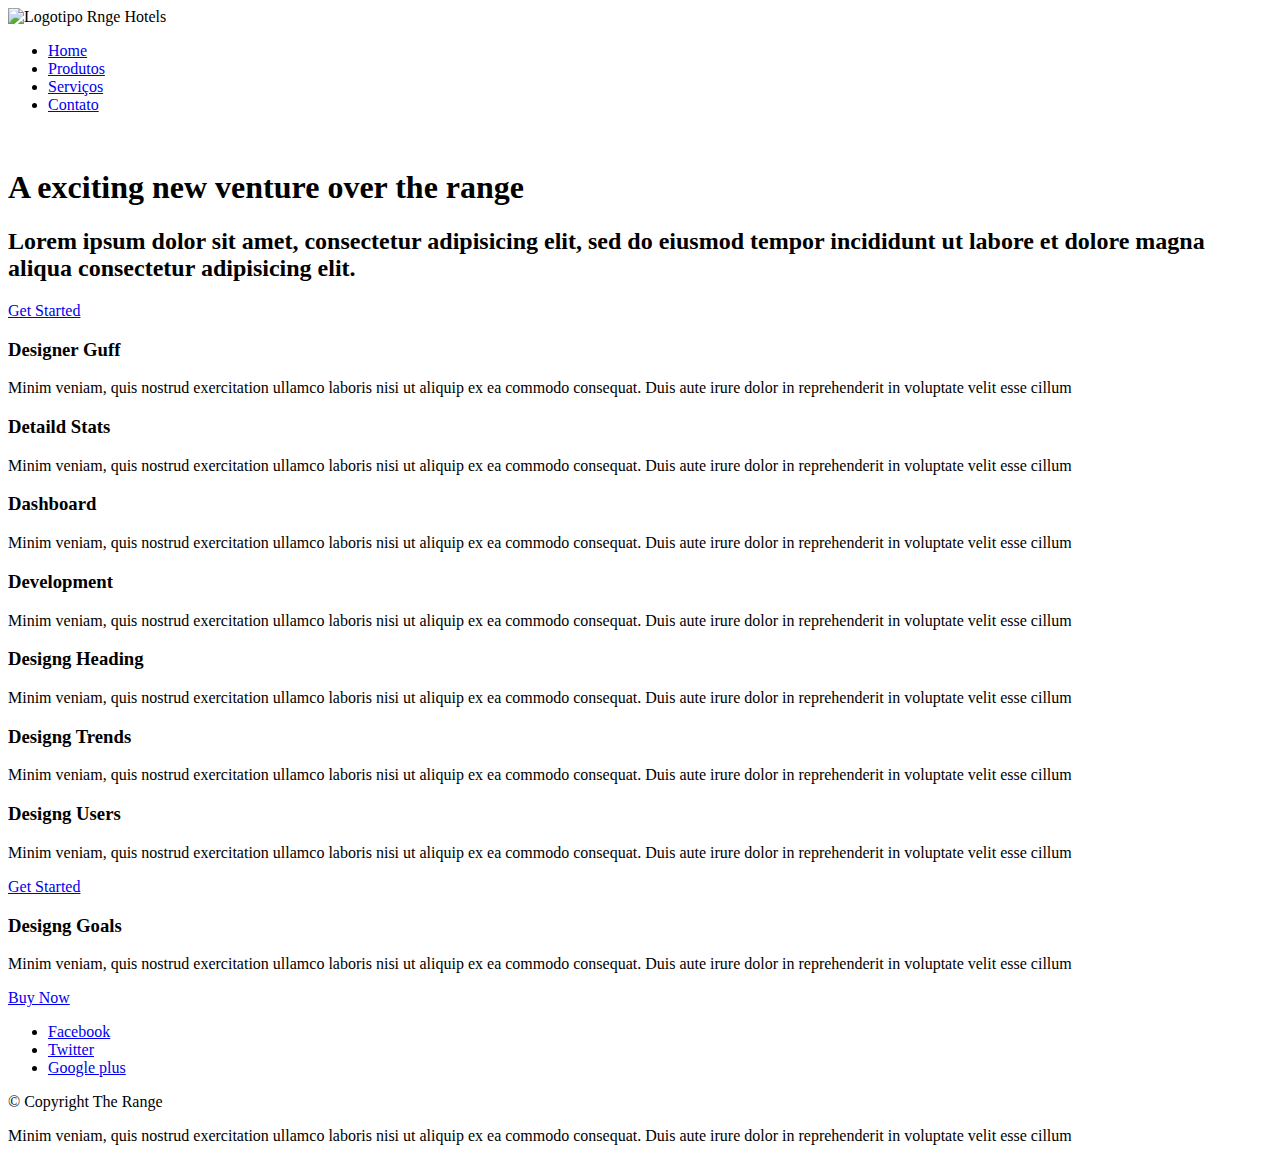
==== index.html @ d7f3f3b0 "Update index.html" ====
<!DOCTYPE html>
    <html lang="pt=BR">
        <head>
            <title> Range Hotels Responsivo </title>
            <meta charser="utf-8">
            <meta name="author" content="Gabriel"> 
            <meta name="description" content="Range Hotels">
            <meta name="keywords" content="#">
            <meta name="viewport" content="width=device-width">
        
            
            <link href="/Projeto_responsivo/Icon/style.css" rel="stylesheet">
            <link rel="stylesheet" href="/Projeto_responsivo/Css/estilo.css">
            <link rel="stylesheet" href="/Projeto_responsivo/Css/normalize.css">
            <link href='http://fonts.googleapis.com/css?family=Oxygen:400,300,700' rel='stylesheet' type='text/css'>
        </head>
        <body>

            <header class="top-header clearfix">
                <div class="maxwidth">
                    <img src="/Projeto_responsivo/images/logo_mob.svg" 
                    alt="Logotipo Rnge Hotels " class="top-header-logo">

                    <nav class="top-nav">
                        <ul>
                            <li><a href="#">Home</a></li>
                            <li><a href="#">Produtos</a></li>
                            <li><a href="#">Serviços</a></li>
                            <li><a href="#">Contato</a></li>
                        </ul>
                    </nav>
                </div>
            </header>

            <section class="top-content">
                <div class="maxwidth">
                    <div class="icon-play">
                        <img src="/Projeto_responsivo/images/icon_play.svg" alt="">
                    </div>

                    <h1 class="top-content-title">A exciting new venture over the range</h1>

                    <h2 class="top-content-subtitle">Lorem ipsum dolor sit amet, 
                        consectetur adipisicing elit, 
                        sed do eiusmod tempor incididunt 
                        ut labore et dolore magna aliqua 
                        consectetur adipisicing elit.
                    </h2>

                    <a class="button" href="#">Get Started</a>
                </div>
            </section>

            <section class="middle-content row">
                <div class="maxwidth">
                    <article class="col-1_4">
                        <span class="icon-stopwatch"></span>
                        <h3 class="middle-content-title">Designer Guff</h3>
                        <p>Minim veniam, quis nostrud 
                            exercitation ullamco laboris 
                            nisi ut aliquip ex ea commodo 
                            consequat. Duis aute irure dolor 
                            in reprehenderit in voluptate 
                            velit esse cillum
                        </p>
                    </article>

                    <article class="col-1_4">
                        <span class="icon-stats-bars2"></span>
                        <h3 class="middle-content-title">Detaild Stats</h3>
                        <p>Minim veniam, quis nostrud 
                            exercitation ullamco laboris 
                            nisi ut aliquip ex ea commodo 
                            consequat. Duis aute irure dolor 
                            in reprehenderit in voluptate 
                            velit esse cillum
                        </p>
                    </article>

                    <article class="col-1_4">
                        <span class="icon-clock"></span>
                        <h3 class="middle-content-title">Dashboard</h3>
                        <p>Minim veniam, quis nostrud 
                            exercitation ullamco laboris 
                            nisi ut aliquip ex ea commodo 
                            consequat. Duis aute irure dolor 
                            in reprehenderit in voluptate 
                            velit esse cillum
                        </p>
                    </article>

                    <article class="col-1_4">
                        <span class="icon-cog"></span>
                        <h3 class="middle-content-title">Development</h3>
                        <p>Minim veniam, quis nostrud 
                            exercitation ullamco laboris 
                            nisi ut aliquip ex ea commodo 
                            consequat. Duis aute irure dolor 
                            in reprehenderit in voluptate 
                            velit esse cillum
                        </p>
                    </article>
                </div>
            </section>

            <section  class="main-content row">
                <div class="maxwidth">
                    <article class="main-content-article col-1_2">
                        <h3 class="main-content-title">Designg Heading</h3>
                        <p>Minim veniam, quis nostrud 
                            exercitation ullamco laboris 
                            nisi ut aliquip ex ea commodo 
                            consequat. Duis aute irure dolor 
                            in reprehenderit in voluptate 
                            velit esse cillum
                        </p>
                    </article>

                    <article class="main-content-article col-1_2">
                        <h3 class="main-content-title">Designg Trends</h3>
                        <p>Minim veniam, quis nostrud 
                            exercitation ullamco laboris 
                            nisi ut aliquip ex ea commodo 
                            consequat. Duis aute irure dolor 
                            in reprehenderit in voluptate 
                            velit esse cillum
                        </p>
                    </article>

                    <article class="main-content-article clearfix col-1_2">
                        <h3 class="main-content-title">Designg Users</h3>
                        <p>Minim veniam, quis nostrud 
                            exercitation ullamco laboris 
                            nisi ut aliquip ex ea commodo 
                            consequat. Duis aute irure dolor 
                            in reprehenderit in voluptate 
                            velit esse cillum
                        </p>

                        <a class="button" href="#" >Get Started</a>
                    </article>

                    <article class="main-content-article clearfix col-1_2">
                        <h3 class="main-content-title">Designg Goals</h3>
                        <p>Minim veniam, quis nostrud 
                            exercitation ullamco laboris 
                            nisi ut aliquip ex ea commodo 
                            consequat. Duis aute irure dolor 
                            in reprehenderit in voluptate 
                            velit esse cillum
                        </p>

                        <a class="button" href="#" >Buy Now</a>
                    </article>
                </div>
            </section>

            <footer class="footer">
                <ul class="footer-menushare">
                    <li><a href="#" class="icon-facebook"><span class="hidden">Facebook</span></a></li>
                    <li><a href="#" class="icon-twitter"><span class="hidden">Twitter</span></a></li>
                    <li><a href="#" class="icon-google-plus"><span class="hidden">Google plus</span></a></li>
                </ul>

                <p> &copy; Copyright The Range</p>
                <p>Minim veniam, quis nostrud 
                    exercitation ullamco laboris 
                    nisi ut aliquip ex ea commodo 
                    consequat. Duis aute irure dolor 
                    in reprehenderit in voluptate 
                    velit esse cillum
                </p>
            </footer>
        </body>
    </html>
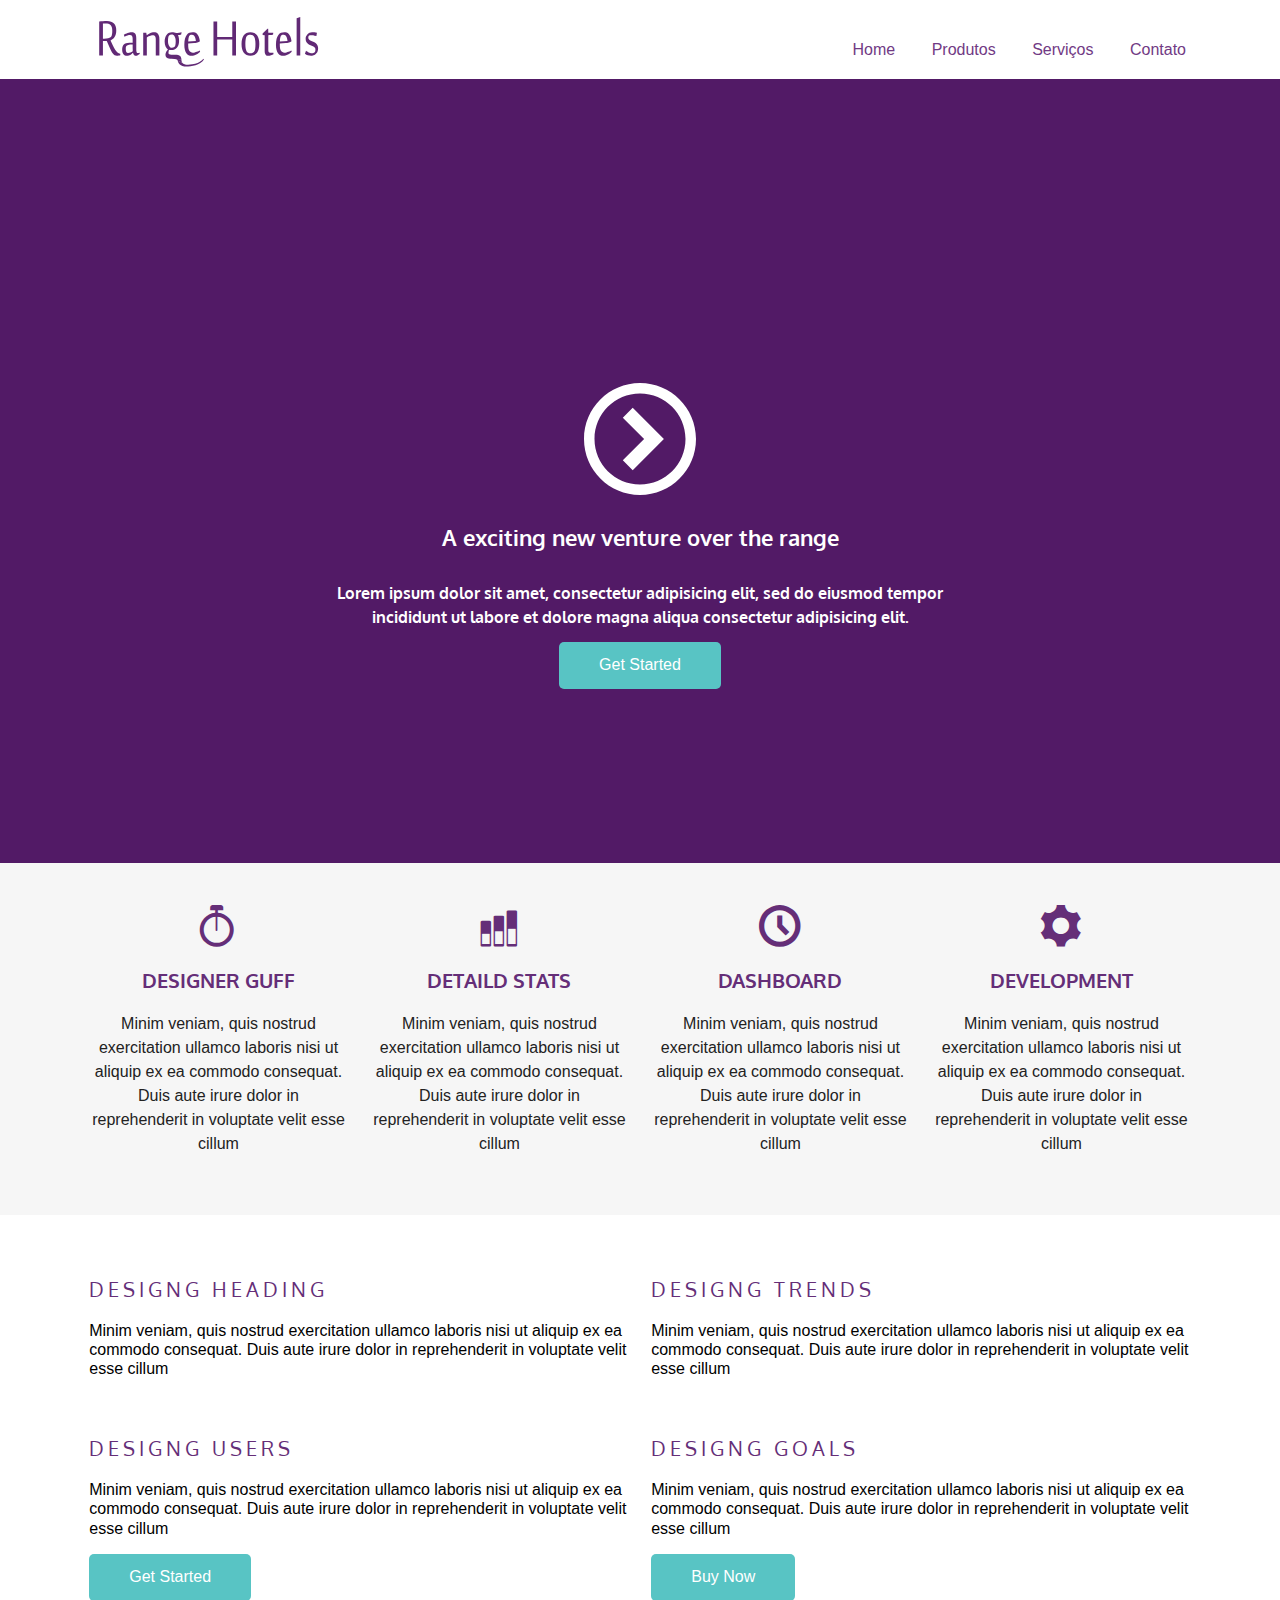
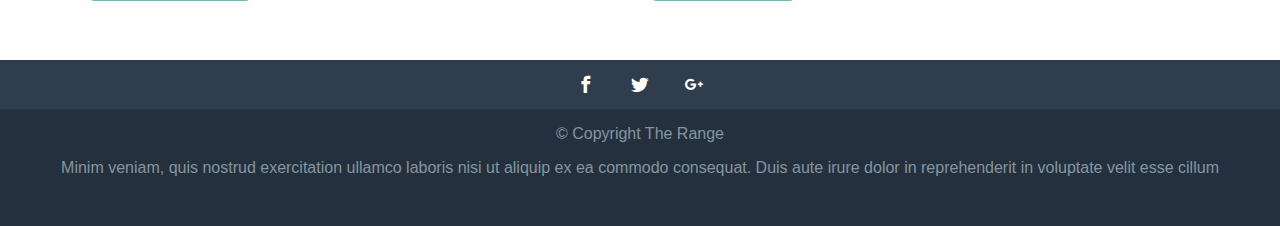
==== commit 1467014e: "Update index.html" ====
--- a/index.html
+++ b/index.html
@@ -10,7 +10,7 @@
         
             
             <link href="/Projeto_responsivo/Icon/style.css" rel="stylesheet">
-            <link rel="stylesheet" href="/Projeto_responsivo/Css/estilo.css">
+            <link rel="stylesheet" href="https://gfabrici0.github.io/range_hotels/style.css">
             <link rel="stylesheet" href="/Projeto_responsivo/Css/normalize.css">
             <link href='http://fonts.googleapis.com/css?family=Oxygen:400,300,700' rel='stylesheet' type='text/css'>
         </head>
--- a/Projeto_responsivo/Icon/style.css
+++ b/Projeto_responsivo/Icon/style.css
@@ -0,0 +1,48 @@
+@font-face {
+  font-family: 'icomoon';
+  src:  url('fonts/icomoon.eot?y06dk2');
+  src:  url('fonts/icomoon.eot?y06dk2#iefix') format('embedded-opentype'),
+    url('fonts/icomoon.ttf?y06dk2') format('truetype'),
+    url('fonts/icomoon.woff?y06dk2') format('woff'),
+    url('fonts/icomoon.svg?y06dk2#icomoon') format('svg');
+  font-weight: normal;
+  font-style: normal;
+  font-display: block;
+}
+
+[class^="icon-"], [class*=" icon-"] {
+  /* use !important to prevent issues with browser extensions that change fonts */
+  font-family: 'icomoon' !important;
+  speak: never;
+  font-style: normal;
+  font-weight: normal;
+  font-variant: normal;
+  text-transform: none;
+  line-height: 1;
+
+  /* Better Font Rendering =========== */
+  -webkit-font-smoothing: antialiased;
+  -moz-osx-font-smoothing: grayscale;
+}
+
+.icon-clock:before {
+  content: "\e94e";
+}
+.icon-stopwatch:before {
+  content: "\e952";
+}
+.icon-cog:before {
+  content: "\e994";
+}
+.icon-stats-bars2:before {
+  content: "\e99d";
+}
+.icon-google-plus:before {
+  content: "\ea8b";
+}
+.icon-facebook:before {
+  content: "\ea90";
+}
+.icon-twitter:before {
+  content: "\ea96";
+}
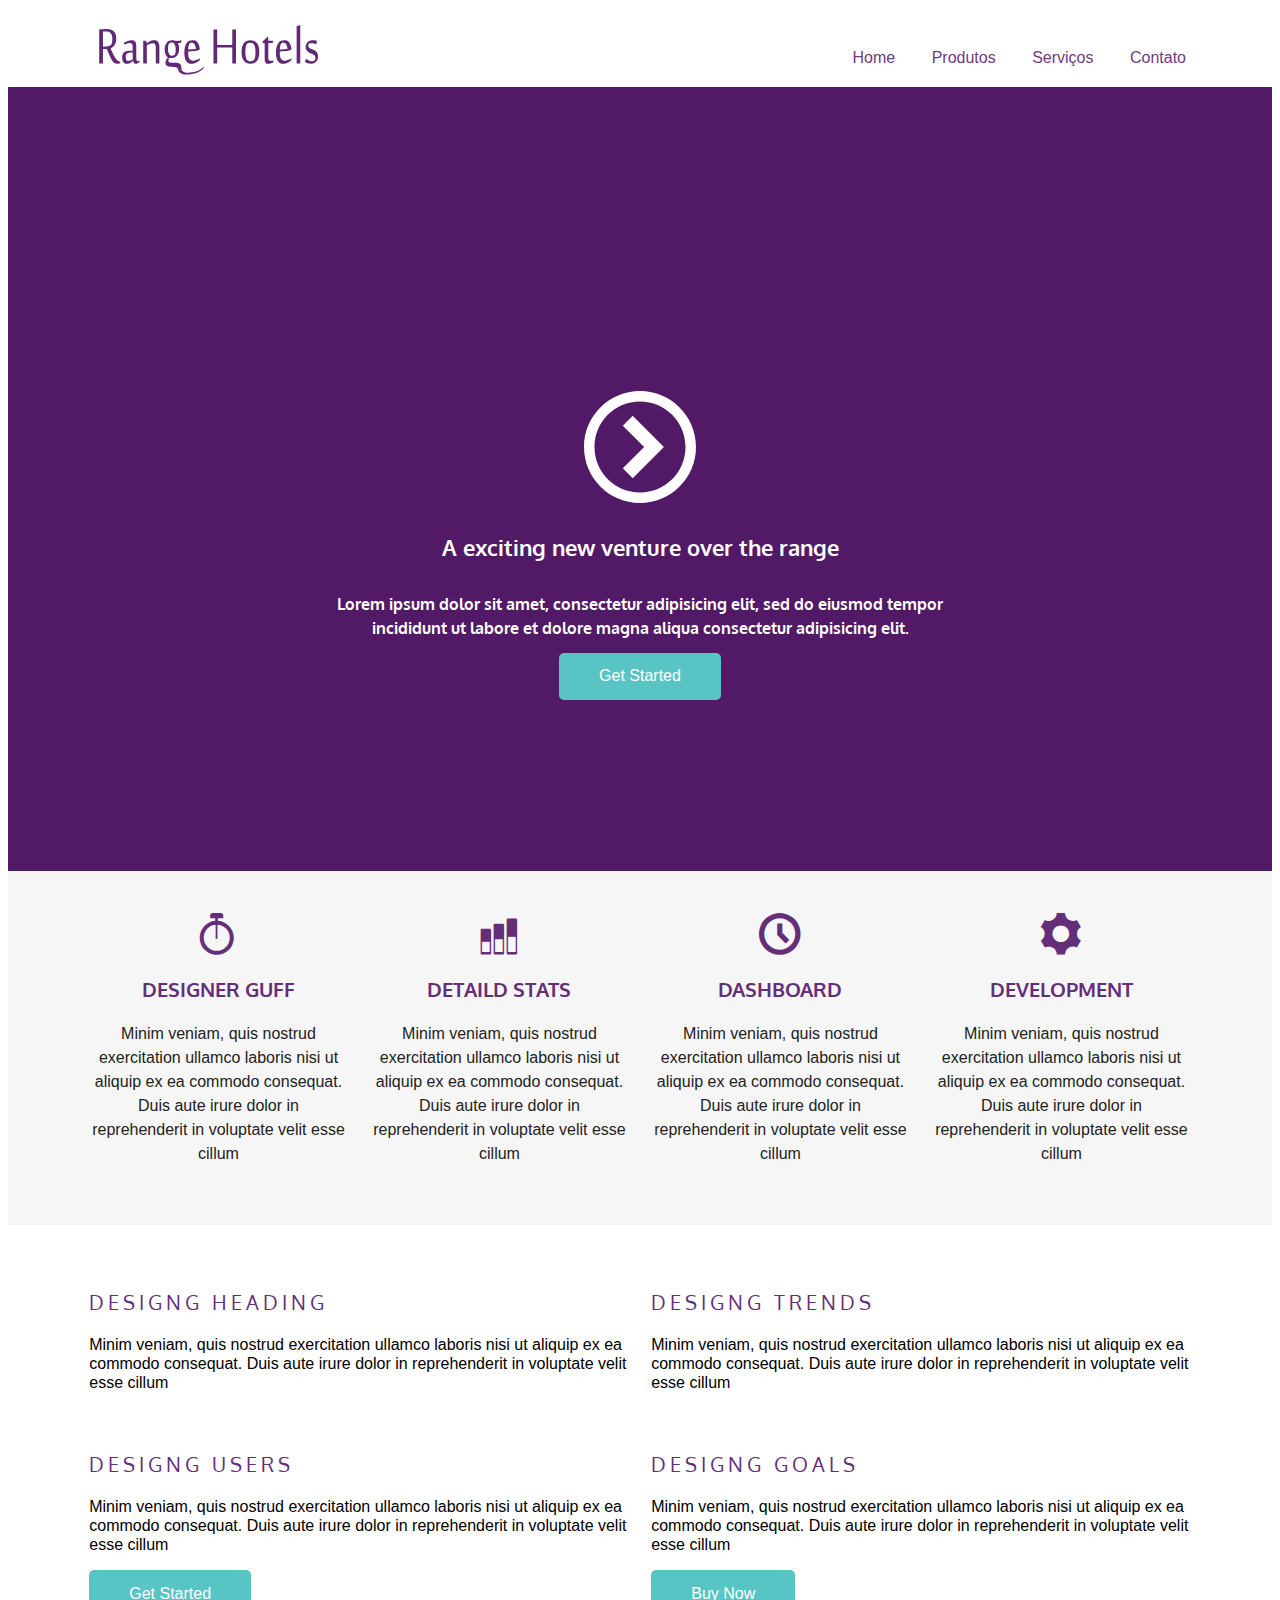
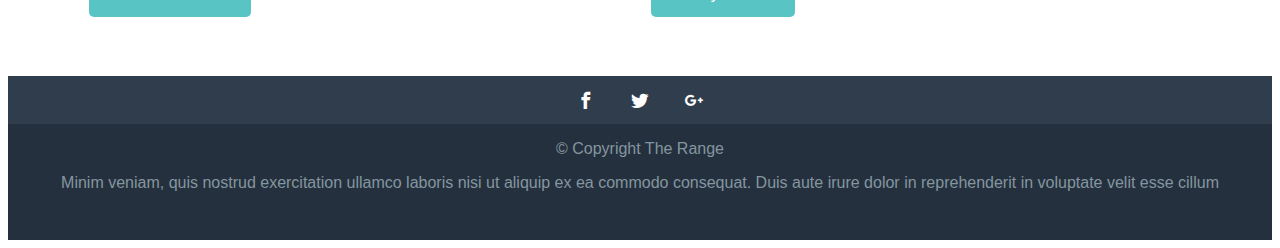
==== commit d443100a: "Update index.html" ====
--- a/index.html
+++ b/index.html
@@ -11,16 +11,16 @@
             
             <link href="/Projeto_responsivo/Icon/style.css" rel="stylesheet">
             <link rel="stylesheet" href="https://gfabrici0.github.io/range_hotels/style.css">
-            <link rel="stylesheet" href="/Projeto_responsivo/Css/normalize.css">
+            <link rel="stylesheet" href="https://gfabrici0.github.io/range_hotels/normalize.css">
             <link href='http://fonts.googleapis.com/css?family=Oxygen:400,300,700' rel='stylesheet' type='text/css'>
         </head>
         <body>
 
             <header class="top-header clearfix">
                 <div class="maxwidth">
-                    <img src="/Projeto_responsivo/images/logo_mob.svg" 
+                    <img src="https://gfabrici0.github.io/range_hotels/Projeto_responsivo/images/logo_mob.svg" 
                     alt="Logotipo Rnge Hotels " class="top-header-logo">
-
+                    
                     <nav class="top-nav">
                         <ul>
                             <li><a href="#">Home</a></li>
@@ -35,7 +35,7 @@
             <section class="top-content">
                 <div class="maxwidth">
                     <div class="icon-play">
-                        <img src="/Projeto_responsivo/images/icon_play.svg" alt="">
+                        <img src="https://gfabrici0.github.io/range_hotels/Projeto_responsivo/images/icon_play.svg" alt="">
                     </div>
 
                     <h1 class="top-content-title">A exciting new venture over the range</h1>
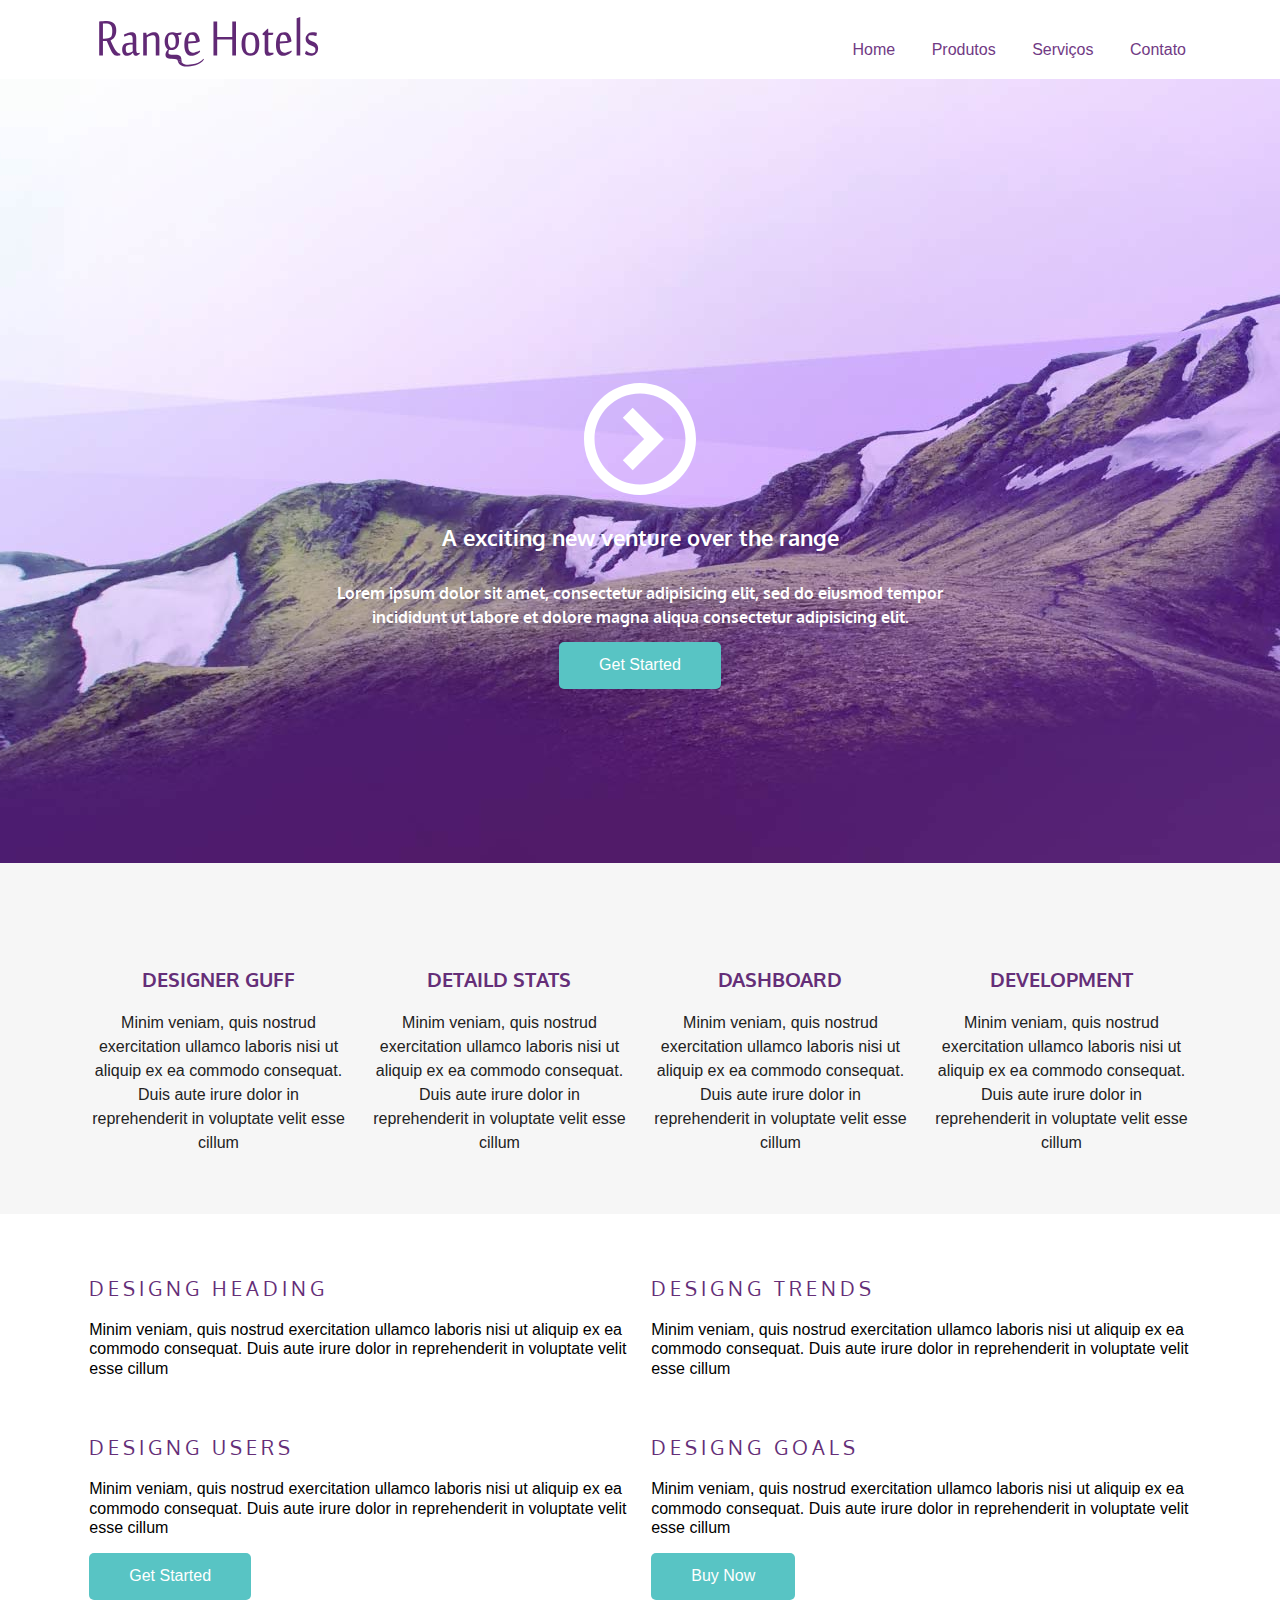
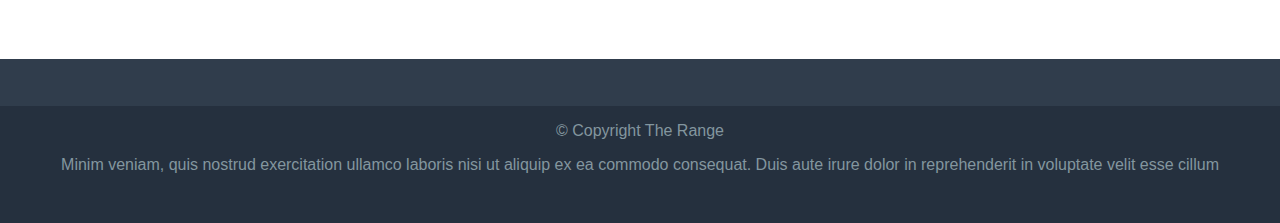
==== commit 8929a78c: "Update index.html" ====
--- a/index.html
+++ b/index.html
@@ -9,7 +9,7 @@
             <meta name="viewport" content="width=device-width">
         
             
-            <link href="/Projeto_responsivo/Icon/style.css" rel="stylesheet">
+            <link href="https://gfabrici0.github.io/range_hotels/style_icon.css" rel="stylesheet">
             <link rel="stylesheet" href="https://gfabrici0.github.io/range_hotels/style.css">
             <link rel="stylesheet" href="https://gfabrici0.github.io/range_hotels/normalize.css">
             <link href='http://fonts.googleapis.com/css?family=Oxygen:400,300,700' rel='stylesheet' type='text/css'>
@@ -19,7 +19,7 @@
             <header class="top-header clearfix">
                 <div class="maxwidth">
                     <img src="https://gfabrici0.github.io/range_hotels/Projeto_responsivo/images/logo_mob.svg" 
-                    alt="Logotipo Rnge Hotels " class="top-header-logo">
+                    alt="Logotipo Range Hotels " class="top-header-logo">
                     
                     <nav class="top-nav">
                         <ul>
@@ -35,7 +35,7 @@
             <section class="top-content">
                 <div class="maxwidth">
                     <div class="icon-play">
-                        <img src="https://gfabrici0.github.io/range_hotels/Projeto_responsivo/images/icon_play.svg" alt="">
+                        <img src="https://gfabrici0.github.io/range_hotels/Projeto_responsivo/images/icon_play.svg" alt="Montanha">
                     </div>
 
                     <h1 class="top-content-title">A exciting new venture over the range</h1>
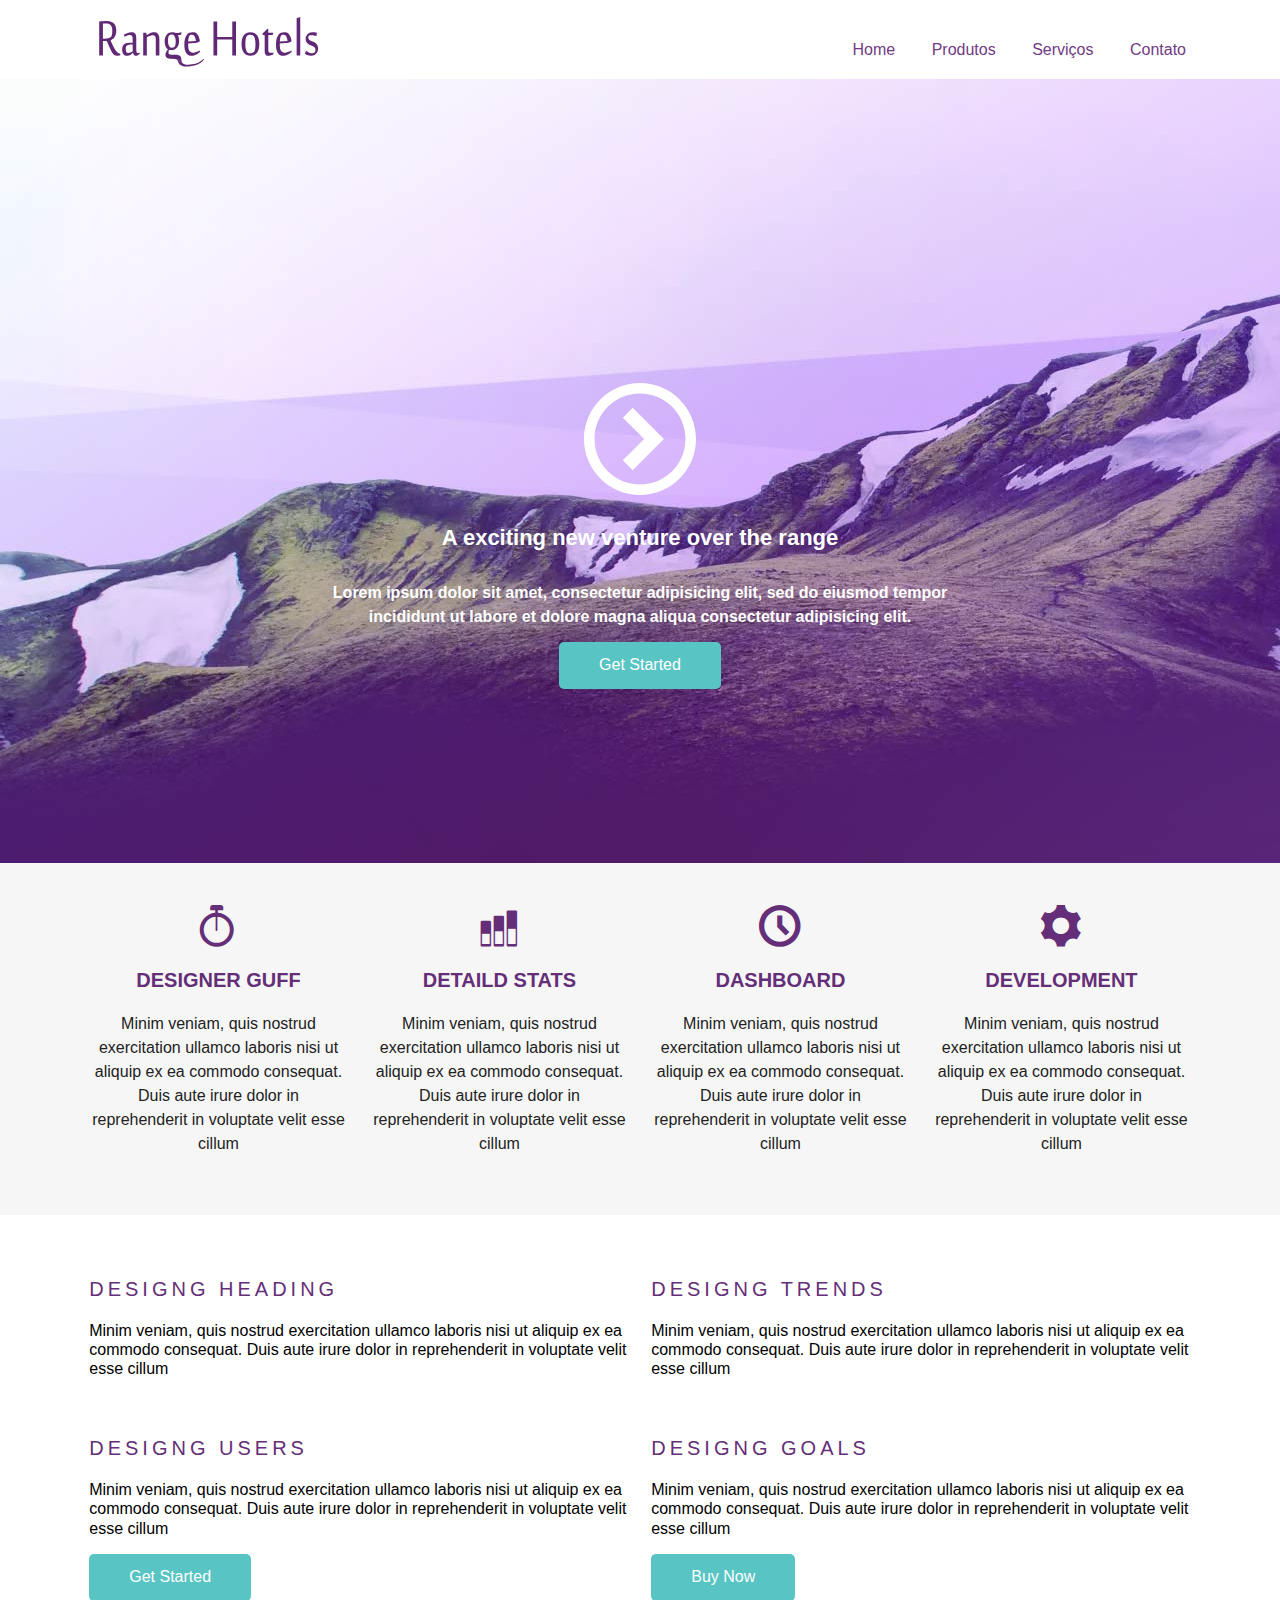
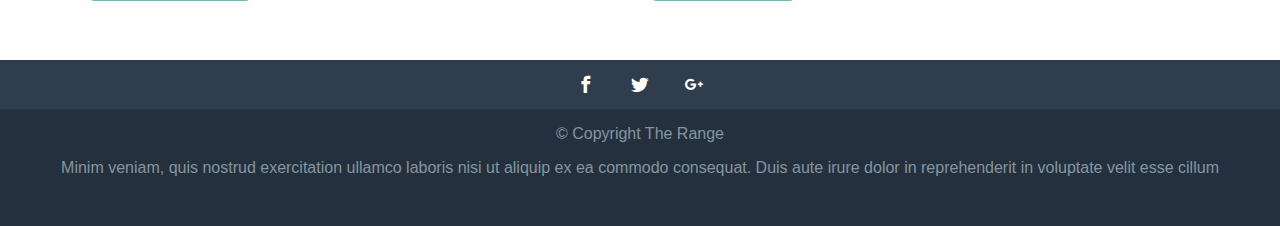
==== commit 8d7d962b: "Update index.html" ====
--- a/index.html
+++ b/index.html
@@ -12,7 +12,7 @@
             <link href="https://gfabrici0.github.io/range_hotels/style_icon.css" rel="stylesheet">
             <link rel="stylesheet" href="https://gfabrici0.github.io/range_hotels/style.css">
             <link rel="stylesheet" href="https://gfabrici0.github.io/range_hotels/normalize.css">
-            <link href='http://fonts.googleapis.com/css?family=Oxygen:400,300,700' rel='stylesheet' type='text/css'>
+            <link href='https://gfabrici0.github.io/range_hotels/OxygenMono-Regular.ttf' rel='stylesheet' type='text/css'>
         </head>
         <body>
 
